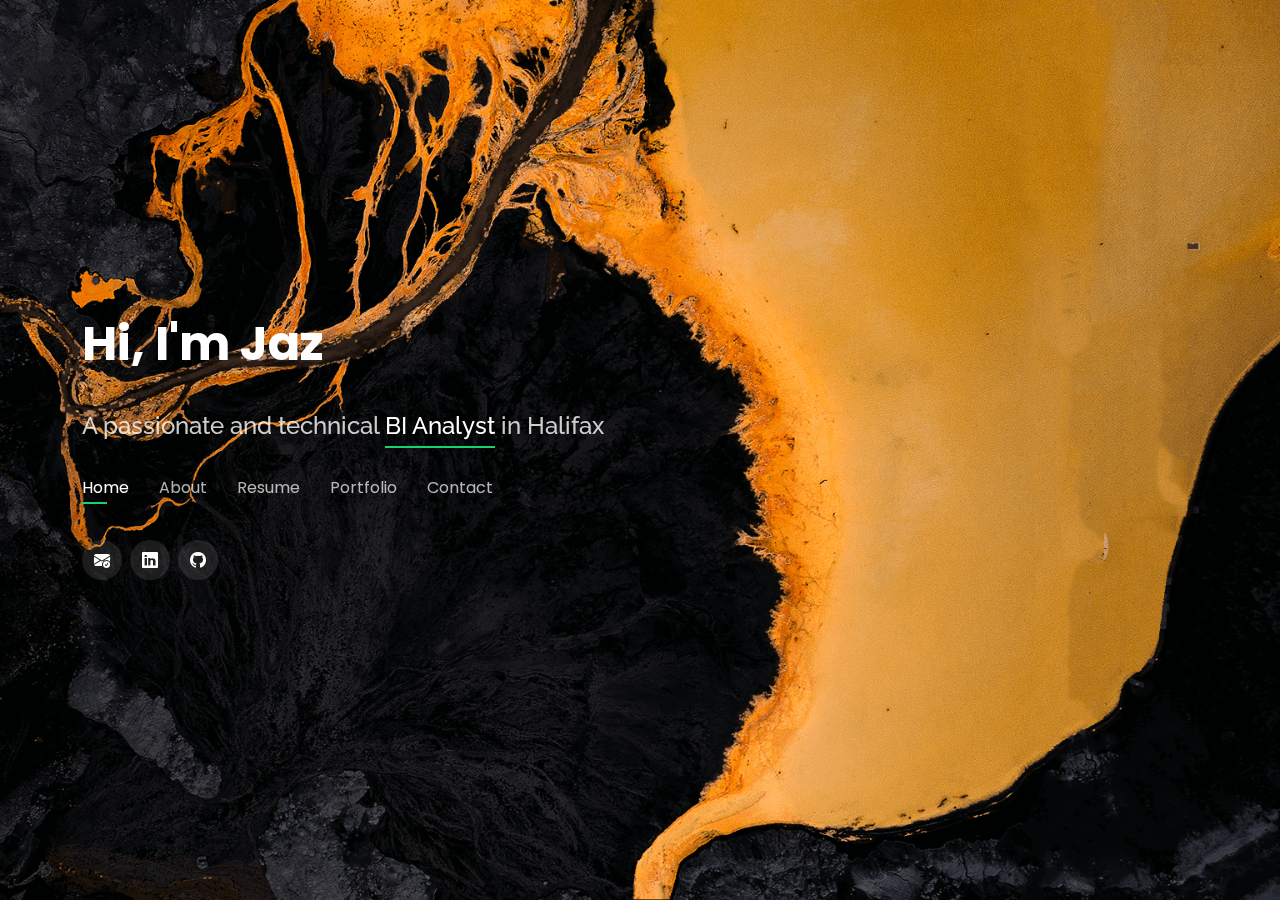
==== index.html @ 8a3c5f1a "Update index.html" ====
<!DOCTYPE html>
<html lang="en">

<head>
  <meta charset="utf-8">
  <meta content="width=device-width, initial-scale=1.0" name="viewport">

  <title>Jazmine Portfolio Website</title>
  <meta content="Jazmine's Website" name="description">
  <meta content="Author" name="keywords">

  <!-- Favicons -->
  <link href="assets/img/logo1.png" rel="icon">
  <link href="assets/img/apple-touch-icon.png" rel="apple-touch-icon">

  <!-- Google Fonts -->
  <link href="https://fonts.googleapis.com/css?family=Open+Sans:300,300i,400,400i,600,600i,700,700i|Raleway:300,300i,400,400i,500,500i,600,600i,700,700i|Poppins:300,300i,400,400i,500,500i,600,600i,700,700i" rel="stylesheet">

  <!-- Vendor CSS Files -->
  <link href="assets/vendor/bootstrap/css/bootstrap.min.css" rel="stylesheet">
  <link href="assets/vendor/bootstrap-icons/bootstrap-icons.css" rel="stylesheet">
  <link href="assets/vendor/boxicons/css/boxicons.min.css" rel="stylesheet">
  <link href="assets/vendor/glightbox/css/glightbox.min.css" rel="stylesheet">
  <link href="assets/vendor/remixicon/remixicon.css" rel="stylesheet">
  <link href="assets/vendor/swiper/swiper-bundle.min.css" rel="stylesheet">

  <!-- Template Main CSS File -->
  <link href="assets/css/style.css" rel="stylesheet">
</head>

<body>

  <!-- ======= Header ======= -->
  <header id="header">
    <div class="container">

      <h1><a href="index.html">Hi, I'm Jaz</a></h1>
      <!-- Uncomment below if you prefer to use an image logo -->
       <a href="index.html" class="mr-auto"><img src="assets/img/logo.png" alt="" class="img-fluid"></a>
      <h2>A passionate and technical  <span>BI Analyst</span> in Halifax</h2>

      <nav id="navbar" class="navbar">
        <ul>
          <li><a class="nav-link active" href="#header">Home</a></li>
          <li><a class="nav-link" href="#about">About</a></li>
          <li><a class="nav-link" href="#resume">Resume</a></li>
          <li><a class="nav-link" href="#portfolio">Portfolio</a></li>
          <li><a class="nav-link" href="#contact">Contact</a></li>
        </ul>
        <i class="bi bi-list mobile-nav-toggle"></i>
      </nav><!-- .navbar -->

      <div class="social-links">
        <a href="mailto:jazminengaji@gmail.com" class="Email"><i class="bi bi-envelope-check-fill"></i></a>
        <a href="https://linkedin.com/in/jazminengaji" class="linkedin"><i class="bi bi-linkedin"></i></a>
        <a href="https://github.com/JZMNE" class="linkedin"><i class="bi bi-github"></i></a>
      </div>

    </div>
  </header><!-- End Header -->

  <!-- ======= About Section ======= -->
  <section id="about" class="about">

    <!-- ======= About Me ======= -->
    <div class="about-me container">

      <div class="section-title">
        <h2>About</h2>
        <p>Learn more about me</p>
      </div>

      <div class="row">
        <div class="col-lg-4" data-aos="fade-right">
          <img src="assets/img/me.jpg" class="img-fluid" alt="">
        </div>
        <div class="col-lg-8 pt-4 pt-lg-0 content" data-aos="fade-left">
          <h3> BI Analyst</h3>
          <p class="fst-italic">
            A technical Business Intelligence Analyst that specializes in data warehousing, ETL, analysis and visualization to support business decision-making processes. 
            With over three years of experience in the field, I am proficient in SQL, Python, SSRS, Power BI,
            and other related data analysis and reporting tools as I have a deeper understanding of the core foundations
          </p>
          <div class="row">
            <div class="col-lg-6">
              <ul>
                <li><i class="bi bi-chevron-right"></i> <strong>Website:</strong> <span>www.jzmne.github.io</span></li>
                <li><i class="bi bi-chevron-right"></i> <strong>Email:</strong> <span>jazminengaji@gmail.com</span></li>
                <li><i class="bi bi-chevron-right"></i> <strong>City:</strong> <span>Halifax, Nova Scotia</span></li>
              </ul>
            </div>
          </div>
          <p>
            I have a strong background in data wrangling, cleaning, and manipulation, and am skilled in creating interactive dashboards and reports. 
            Furthermore, I have excellent problem-solving skills owning to my engineering background and can work independently or in a team environment. 
            My ultimate goal is to help organizations make data-driven decisions that drive business growth and success.
          </p>
        </div>
      </div>

    </div><!-- End About Me -->

    <!-- ======= Skills  ======= -->
    <div class="skills container">

      <div class="section-title">
        <h2>Skills</h2>
      </div>

      <div class="row skills-content">

        <div class="col-lg-6">

          <div class="progress">
            <span class="skill">SQL <i class="val">100%</i></span>
            <div class="progress-bar-wrap">
              <div class="progress-bar" role="progressbar" aria-valuenow="100" aria-valuemin="0" aria-valuemax="100"></div>
            </div>
          </div>

          <div class="progress">
            <span class="skill">Python <i class="val">98%</i></span>
            <div class="progress-bar-wrap">
              <div class="progress-bar" role="progressbar" aria-valuenow="98" aria-valuemin="0" aria-valuemax="100"></div>
            </div>
          </div>

          <div class="progress">
            <span class="skill">Dashboards <i class="val">97%</i></span>
            <div class="progress-bar-wrap">
              <div class="progress-bar" role="progressbar" aria-valuenow="97" aria-valuemin="0" aria-valuemax="100"></div>
            </div>
          </div>

          <div class="progress">
            <span class="skill">ETL Processes and Tools <i class="val">99%</i></span>
            <div class="progress-bar-wrap">
              <div class="progress-bar" role="progressbar" aria-valuenow="99" aria-valuemin="0" aria-valuemax="100"></div>
            </div>
          </div>

        </div>

        <div class="col-lg-6">

          <div class="progress">
            <span class="skill">Data Modelling <i class="val">98%</i></span>
            <div class="progress-bar-wrap">
              <div class="progress-bar" role="progressbar" aria-valuenow="98" aria-valuemin="0" aria-valuemax="100"></div>
            </div>
          </div>

          <div class="progress">
            <span class="skill">Machine Learning Pipelines<i class="val">98%</i></span>
            <div class="progress-bar-wrap">
              <div class="progress-bar" role="progressbar" aria-valuenow="98" aria-valuemin="0" aria-valuemax="100"></div>
            </div>
          </div>

          <div class="progress">
            <span class="skill">Reporting Services<i class="val">97%</i></span>
            <div class="progress-bar-wrap">
              <div class="progress-bar" role="progressbar" aria-valuenow="97" aria-valuemin="0" aria-valuemax="100"></div>
            </div>
          </div>

          <div class="progress">
            <span class="skill">Personality <i class="val">100%</i></span>
            <div class="progress-bar-wrap">
              <div class="progress-bar" role="progressbar" aria-valuenow="100" aria-valuemin="0" aria-valuemax="100"></div>
            </div>
          </div>

        </div>

      </div>

    </div><!-- End Skills -->

  </section><!-- End About Section -->

  <!-- ======= Resume Section ======= -->
  <section id="resume" class="resume">
    <div class="container">

      <div class="section-title">
        <h2>Resume</h2>
        <p>Check My Resume</p>
      </div>

      <div class="row">
        <div class="col-lg-6">
          <h3 class="resume-title">Sumary</h3>
          <div class="resume-item pb-0">
            <h4>Jazmine</h4>
            <p><em>An enthusiastic and skilled business intelligence analyst with about three years of experience. Highly proficient in SQL, Python, SSRS, Power BI, and other related data analysis and reporting tools with a deeper understanding of the core foundations. My strong foundation in these tools, along with my engineering background, has allowed me to excel in problem-solving and possess increased capabilities to effectively transform complex data into understandable, actionable insights.</em></p>
            <p>
            <ul>
              <li>Halifax, Nova Scotia</li>
              <li>jazminengaji@gmail.com</li>
            </ul>
            </p>
          </div>

          <h3 class="resume-title">Education</h3>
          <div class="resume-item">
            <h4>PGD in Business Intelligence &amp; Analysis</h4>
            <h5>2022 - 2023</h5>
            <p><em>Nova Scotia Community College, NS, Canada</em></p>
          </div>
          <div class="resume-item">
            <h4>Exchange Program In Business Administration</h4>
            <h5>2019 - 2020</h5>
            <p><em>Ivey Business School, UWO, ON, Canada </em></p>
          </div>
          <div class="resume-item">
            <h4>Bachelor Of engineering</h4>
            <h5>2016 - 2019</h5>
            <p><em>All Nations University, KO, Ghana</em></p>
          </div>
        </div>
        <div class="col-lg-6">
          <h3 class="resume-title">Professional Experience</h3>
          <div class="resume-item">
            <h4>Techincal Business Analyst </h4>
            <h5>2021 - 2022</h5>
            <p><em>House of Dtechpreneur</em></p>
            <p>
            <ul>
              <li>Revamped products and services through collaboration with stakeholders, fostering strong connections with clients, vendors, and stakeholders and boosting productivity by 15%.</li>
              <li>Created dashboards and reports to track key performance indicators (KPIs) and developed process flow diagrams and use cases to document business processes.</li>
            </ul>
            </p>
          </div>
          <div class="resume-item">
            <h4>Junior Data Analyst </h4>
            <h5>2020 - 2022</h5>
            <p><em>KALTANI Recycling Company</em></p>
            <p>
            <ul>
              <li>Designed and implemented efficient and secure database systems to handle and analyze data, taking into consideration all technical aspects of the recycling machines.</li>
              <li>Monitored and analyzed information to assess performance and identified opportunities for improving processes in the recycling operations, resulting in reduced downtime.</li>
            </ul>
            </p>
          </div>

          <div class="resume-item"style="text-align: center;">
             <h5><a href="./assets/file/Resume.pdf" class="readmore" >View my Detailed CV</a></h5>
          </div>
        </div>
      </div>

    </div>
  </section><!-- End Resume Section -->

  
  <!-- ======= Portfolio Section ======= -->
  <section id="portfolio" class="portfolio">
    <div class="container">

      <div class="section-title">
        <h2>Portfolio</h2>
        <p>My Works</p>
      </div>

      <div class="row">
        <div class="col-lg-12 d-flex justify-content-center">
          <ul id="portfolio-flters">
            <li data-filter="*" class="filter-active">All</li> 
            <li data-filter=".filter-viz">Data Visualization</li>
            <li data-filter=".filter-mod">Data Modelling</li>
            <li data-filter=".filter-ml">Machine Learning</li>
          </ul>
        </div>
      </div>

      <div class="row portfolio-container">

        <div class="col-lg-4 col-md-6 portfolio-item filter-viz">
          <div class="portfolio-wrap">
            <img src="assets/img/portfolio/county.png" class="img-fluid">
            <div class="portfolio-info">
              <h4>NS Population</h4>
              <p>This project visualizes the population growth data for the province of Nova Scotia, Canada and covers the years 2014 to 2021.</p>
              <div class="portfolio-links">  
               <a href="https://github.com/JZMNE/NS-Population"><i class="bx bxl-github"></i></a>
              </div>
            </div>
          </div>
        </div>

        <div class="col-lg-4 col-md-6 portfolio-item filter-ml">
          <div class="portfolio-wrap">
            <img src="assets/img/portfolio/olympics.jpg" class="img-fluid">
            <div class="portfolio-info">
              <h4>The Olympics</h4>
              <p>The project aims to leverage ETL pipelines and machine learning techniques to analyze Olympics data and develop a predictive model that can identify 
                athletes most likely to win medals in their respective events.</p>
              <div class="portfolio-links">  
               <a href="https://github.com/JZMNE/The-Olympics"><i class="bx bx bxl-github"></i></a>
              </div>
            </div>
          </div>
        </div>

        <div class="col-lg-4 col-md-6 portfolio-item filter-viz">
          <div class="portfolio-wrap">
            <img src="assets/img/portfolio/UK.png" class="img-fluid">
            <div class="portfolio-info">
              <h4>UK Casualty Dashboard (Replica)</h4>
              <p>This project is a replica dashboard that displays UK casualty data sourced from the <a href="https://maps.dft.gov.uk/road-casualties/index.html"> UK government website</a>.
              <div class="portfolio-links">
                <a href="https://github.com/JZMNE/UK-Casualty-Dashboard-Replica"><i class="bx bxl-github"></i></a>
              </div>
            </div>
          </div>
        </div>

        <div class="col-lg-4 col-md-6 portfolio-item filter-mod">
          <div class="portfolio-wrap">
            <img src="assets/img/portfolio/ETL.png" class="img-fluid">
            <div class="portfolio-info">
              <h4>UK Casualty ETL</h4>
              <p>A screenshot showing the ETL done on visual studio for the UK casualty dashboard</p>
              <div class="portfolio-links">
                <a href="https://github.com/JZMNE/Portfolio/tree/main/SSIS%20project"><i class="bx bxl-github"></i></a>
              </div>
            </div>
          </div>
        </div>

        <div class="col-lg-4 col-md-6 portfolio-item filter-viz">
          <div class="portfolio-wrap">
            <img src="assets/img/portfolio/donut.png" class="img-fluid">
            <div class="portfolio-info">
              <h4>Donut Chart in Python</h4>
              <p>This module provides a simple function to create a well-designed donut chart in Python.</p>
              <div class="portfolio-links">  
               <a href="https://www.youtube.com/embed/1ZBD9mI8siw"><i class="bx bxl-youtube"></i></a>
               <a href="https://github.com/JZMNE/Donut_Module_For_Python"><i class="bx bxl-github"></i></a>
              </div>
            </div>
          </div>
        </div>
     
        <div class="col-lg-4 col-md-6 portfolio-item filter-viz">
          <div class="portfolio-wrap">
            <img src="assets/img/portfolio/SSRS.png" class="img-fluid">
            <div class="portfolio-info">
              <h4>Space Mission</h4>
              <p>A screenshot of an SSRS report showing Data about Space Mission from 1960s to 2020s</p>
            </div>
          </div>
        </div>

        <div class="col-lg-4 col-md-6 portfolio-item filter-viz">
          <div class="portfolio-wrap">
            <img src="assets/img/portfolio/health.png" class="img-fluid" >
            <div class="portfolio-info">
              <h4>NS Emergency LOS</h4>
              <p>A screenshot of a Power Bi presenatation showing Data about NS Emergency Wait times</p>
              <div class="portfolio-links">  
                <a href="https://github.com/JZMNE/Portfolio/blob/main/NSHealth.pbix"><i class="bx bxl-github"></i></a>
               </div>
            </div>
          </div>
        </div>

        <div class="col-lg-4 col-md-6 portfolio-item filter-mod">
          <div class="portfolio-wrap">
            <img src="assets/img/portfolio/awdw.png" class="img-fluid">
            <div class="portfolio-info">
              <h4>Adventure Works Model</h4>
              <p>A data model of the Microsoft Adventure works Data</p>
              <div class="portfolio-links">
                <a href="https://github.com/JZMNE/Portfolio/tree/main/AWDW"><i class="bx bxl-github"></i></a>
            </div>
          </div>
        </div>

      </div>
    </div>
  </section><!-- End Portfolio Section -->


  <!-- ======= Contact Section ======= -->
  <section id="contact" class="contact">
    <div class="container">

      <div class="section-title">
        <h2>Contact</h2>
        <p>Contact Me</p>
      </div>

      <div class="row mt-2">

        <div class="col-md-6 mt-4 d-flex align-items-stretch">
          <div class="info-box">
            <i class="bx bx-envelope"></i>
            <h3>Email Me</h3>
            <a href="mailto:jazminengaji@gmail.com" class="Email">jazminengaji@gmail.com</a>
          </div>
        </div>

        <div class="col-md-6 mt-4 d-flex align-items-stretch">
          <div class="info-box">
            <i class="bx bx-share-alt"></i>
            <h3>Social Profiles</h3>
            <div class="social-links">
              <a href="https://linkedin.com/in/jazminengaji" class="linkedin"><i class="bi bi-linkedin"></i></a>
              <a href="https://github.com/JZMNE" class="linkedin"><i class="bi bi-github"></i></a>
            </div>
          </div>
        </div>
     
        <form class=" mt-4">
          <div class="row">
            <div class="col-md-12 mb-4 mb-md-0 mx-auto" data-aos="fade-up">
              <div data-tf-widget="IVrxTaoo" data-tf-opacity="79" data-tf-iframe-props="title=Website" data-tf-transitive-search-params data-tf-medium="snippet" style="width:100%;height:500px;"></div>
              <script src="//embed.typeform.com/next/embed.js"></script>
            </div>
          </div>
        </form>

    </div>
  </section><!-- End Contact Section -->

  <div class="credits">
    <!-- All the links in the footer should remain intact. -->
    <!-- You can delete the links only if you purchased the pro version. -->
    <!-- Licensing information: https://bootstrapmade.com/license/ -->
    <!-- Purchase the pro version with working PHP/AJAX contact form: https://bootstrapmade.com/personal-free-resume-bootstrap-template/ -->
  </div>

  <!-- Vendor JS Files -->
  <script src="assets/vendor/purecounter/purecounter_vanilla.js"></script>
  <script src="assets/vendor/bootstrap/js/bootstrap.bundle.min.js"></script>
  <script src="assets/vendor/glightbox/js/glightbox.min.js"></script>
  <script src="assets/vendor/isotope-layout/isotope.pkgd.min.js"></script>
  <script src="assets/vendor/swiper/swiper-bundle.min.js"></script>
  <script src="assets/vendor/waypoints/noframework.waypoints.js"></script>
  <script src="assets/vendor/php-email-form/validate.js"></script>

  <!-- Template Main JS File -->
  <script src="assets/js/main.js"></script>

</body>

</html>
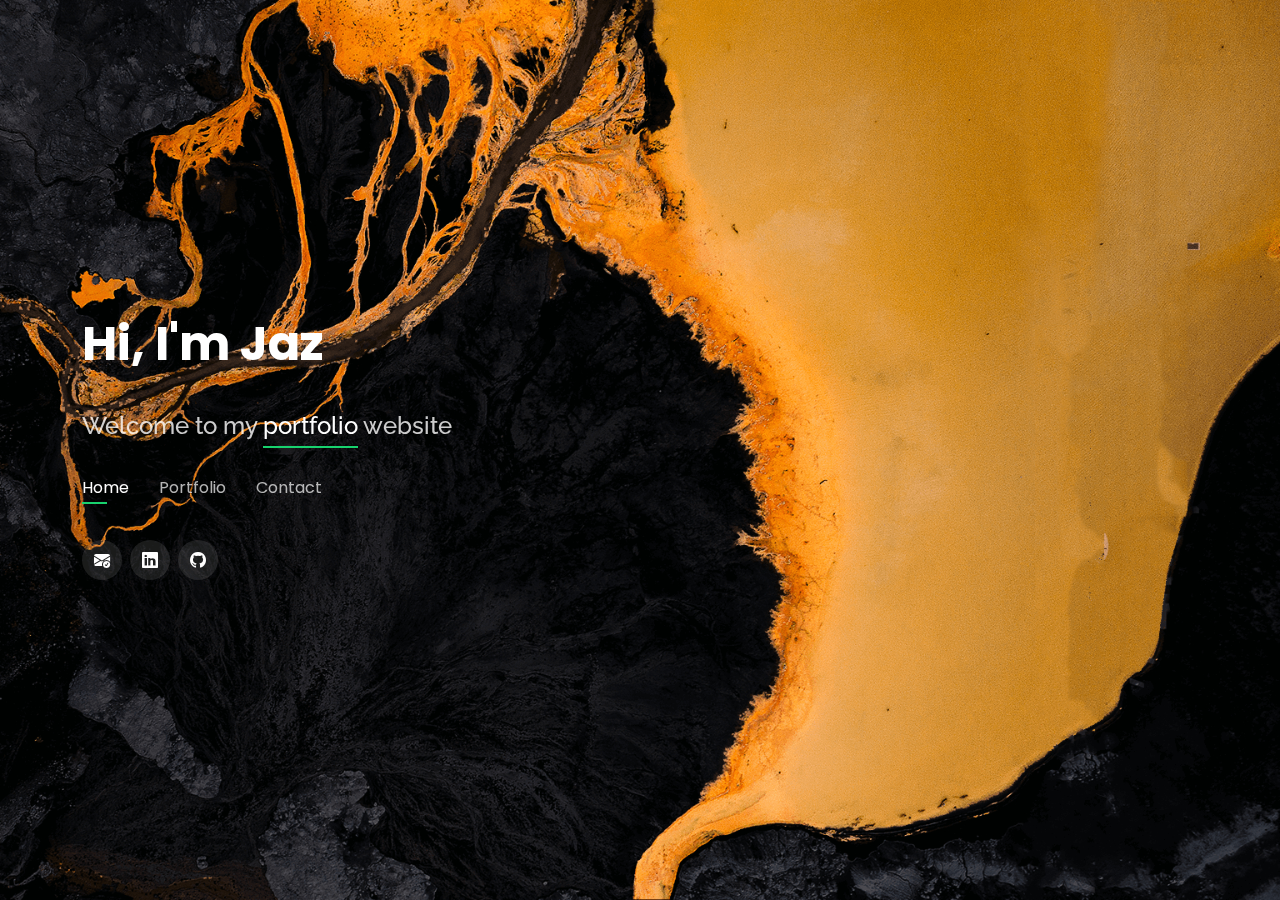
==== commit d20e6f2a: "Removing redundant pages" ====
--- a/index.html
+++ b/index.html
@@ -37,13 +37,11 @@
       <h1><a href="index.html">Hi, I'm Jaz</a></h1>
       <!-- Uncomment below if you prefer to use an image logo -->
        <a href="index.html" class="mr-auto"><img src="assets/img/logo.png" alt="" class="img-fluid"></a>
-      <h2>A passionate and technical  <span>BI Analyst</span> in Halifax</h2>
+      <h2>Welcome to my <span>portfolio</span> website</h2>
 
       <nav id="navbar" class="navbar">
         <ul>
           <li><a class="nav-link active" href="#header">Home</a></li>
-          <li><a class="nav-link" href="#about">About</a></li>
-          <li><a class="nav-link" href="#resume">Resume</a></li>
           <li><a class="nav-link" href="#portfolio">Portfolio</a></li>
           <li><a class="nav-link" href="#contact">Contact</a></li>
         </ul>
@@ -59,201 +57,6 @@
     </div>
   </header><!-- End Header -->
 
-  <!-- ======= About Section ======= -->
-  <section id="about" class="about">
-
-    <!-- ======= About Me ======= -->
-    <div class="about-me container">
-
-      <div class="section-title">
-        <h2>About</h2>
-        <p>Learn more about me</p>
-      </div>
-
-      <div class="row">
-        <div class="col-lg-4" data-aos="fade-right">
-          <img src="assets/img/me.jpg" class="img-fluid" alt="">
-        </div>
-        <div class="col-lg-8 pt-4 pt-lg-0 content" data-aos="fade-left">
-          <h3> BI Analyst</h3>
-          <p class="fst-italic">
-            A technical Business Intelligence Analyst that specializes in data warehousing, ETL, analysis and visualization to support business decision-making processes. 
-            With over three years of experience in the field, I am proficient in SQL, Python, SSRS, Power BI,
-            and other related data analysis and reporting tools as I have a deeper understanding of the core foundations
-          </p>
-          <div class="row">
-            <div class="col-lg-6">
-              <ul>
-                <li><i class="bi bi-chevron-right"></i> <strong>Website:</strong> <span>www.jzmne.github.io</span></li>
-                <li><i class="bi bi-chevron-right"></i> <strong>Email:</strong> <span>jazminengaji@gmail.com</span></li>
-                <li><i class="bi bi-chevron-right"></i> <strong>City:</strong> <span>Halifax, Nova Scotia</span></li>
-              </ul>
-            </div>
-          </div>
-          <p>
-            I have a strong background in data wrangling, cleaning, and manipulation, and am skilled in creating interactive dashboards and reports. 
-            Furthermore, I have excellent problem-solving skills owning to my engineering background and can work independently or in a team environment. 
-            My ultimate goal is to help organizations make data-driven decisions that drive business growth and success.
-          </p>
-        </div>
-      </div>
-
-    </div><!-- End About Me -->
-
-    <!-- ======= Skills  ======= -->
-    <div class="skills container">
-
-      <div class="section-title">
-        <h2>Skills</h2>
-      </div>
-
-      <div class="row skills-content">
-
-        <div class="col-lg-6">
-
-          <div class="progress">
-            <span class="skill">SQL <i class="val">100%</i></span>
-            <div class="progress-bar-wrap">
-              <div class="progress-bar" role="progressbar" aria-valuenow="100" aria-valuemin="0" aria-valuemax="100"></div>
-            </div>
-          </div>
-
-          <div class="progress">
-            <span class="skill">Python <i class="val">98%</i></span>
-            <div class="progress-bar-wrap">
-              <div class="progress-bar" role="progressbar" aria-valuenow="98" aria-valuemin="0" aria-valuemax="100"></div>
-            </div>
-          </div>
-
-          <div class="progress">
-            <span class="skill">Dashboards <i class="val">97%</i></span>
-            <div class="progress-bar-wrap">
-              <div class="progress-bar" role="progressbar" aria-valuenow="97" aria-valuemin="0" aria-valuemax="100"></div>
-            </div>
-          </div>
-
-          <div class="progress">
-            <span class="skill">ETL Processes and Tools <i class="val">99%</i></span>
-            <div class="progress-bar-wrap">
-              <div class="progress-bar" role="progressbar" aria-valuenow="99" aria-valuemin="0" aria-valuemax="100"></div>
-            </div>
-          </div>
-
-        </div>
-
-        <div class="col-lg-6">
-
-          <div class="progress">
-            <span class="skill">Data Modelling <i class="val">98%</i></span>
-            <div class="progress-bar-wrap">
-              <div class="progress-bar" role="progressbar" aria-valuenow="98" aria-valuemin="0" aria-valuemax="100"></div>
-            </div>
-          </div>
-
-          <div class="progress">
-            <span class="skill">Machine Learning Pipelines<i class="val">98%</i></span>
-            <div class="progress-bar-wrap">
-              <div class="progress-bar" role="progressbar" aria-valuenow="98" aria-valuemin="0" aria-valuemax="100"></div>
-            </div>
-          </div>
-
-          <div class="progress">
-            <span class="skill">Reporting Services<i class="val">97%</i></span>
-            <div class="progress-bar-wrap">
-              <div class="progress-bar" role="progressbar" aria-valuenow="97" aria-valuemin="0" aria-valuemax="100"></div>
-            </div>
-          </div>
-
-          <div class="progress">
-            <span class="skill">Personality <i class="val">100%</i></span>
-            <div class="progress-bar-wrap">
-              <div class="progress-bar" role="progressbar" aria-valuenow="100" aria-valuemin="0" aria-valuemax="100"></div>
-            </div>
-          </div>
-
-        </div>
-
-      </div>
-
-    </div><!-- End Skills -->
-
-  </section><!-- End About Section -->
-
-  <!-- ======= Resume Section ======= -->
-  <section id="resume" class="resume">
-    <div class="container">
-
-      <div class="section-title">
-        <h2>Resume</h2>
-        <p>Check My Resume</p>
-      </div>
-
-      <div class="row">
-        <div class="col-lg-6">
-          <h3 class="resume-title">Sumary</h3>
-          <div class="resume-item pb-0">
-            <h4>Jazmine</h4>
-            <p><em>An enthusiastic and skilled business intelligence analyst with about three years of experience. Highly proficient in SQL, Python, SSRS, Power BI, and other related data analysis and reporting tools with a deeper understanding of the core foundations. My strong foundation in these tools, along with my engineering background, has allowed me to excel in problem-solving and possess increased capabilities to effectively transform complex data into understandable, actionable insights.</em></p>
-            <p>
-            <ul>
-              <li>Halifax, Nova Scotia</li>
-              <li>jazminengaji@gmail.com</li>
-            </ul>
-            </p>
-          </div>
-
-          <h3 class="resume-title">Education</h3>
-          <div class="resume-item">
-            <h4>PGD in Business Intelligence &amp; Analysis</h4>
-            <h5>2022 - 2023</h5>
-            <p><em>Nova Scotia Community College, NS, Canada</em></p>
-          </div>
-          <div class="resume-item">
-            <h4>Exchange Program In Business Administration</h4>
-            <h5>2019 - 2020</h5>
-            <p><em>Ivey Business School, UWO, ON, Canada </em></p>
-          </div>
-          <div class="resume-item">
-            <h4>Bachelor Of engineering</h4>
-            <h5>2016 - 2019</h5>
-            <p><em>All Nations University, KO, Ghana</em></p>
-          </div>
-        </div>
-        <div class="col-lg-6">
-          <h3 class="resume-title">Professional Experience</h3>
-          <div class="resume-item">
-            <h4>Techincal Business Analyst </h4>
-            <h5>2021 - 2022</h5>
-            <p><em>House of Dtechpreneur</em></p>
-            <p>
-            <ul>
-              <li>Revamped products and services through collaboration with stakeholders, fostering strong connections with clients, vendors, and stakeholders and boosting productivity by 15%.</li>
-              <li>Created dashboards and reports to track key performance indicators (KPIs) and developed process flow diagrams and use cases to document business processes.</li>
-            </ul>
-            </p>
-          </div>
-          <div class="resume-item">
-            <h4>Junior Data Analyst </h4>
-            <h5>2020 - 2022</h5>
-            <p><em>KALTANI Recycling Company</em></p>
-            <p>
-            <ul>
-              <li>Designed and implemented efficient and secure database systems to handle and analyze data, taking into consideration all technical aspects of the recycling machines.</li>
-              <li>Monitored and analyzed information to assess performance and identified opportunities for improving processes in the recycling operations, resulting in reduced downtime.</li>
-            </ul>
-            </p>
-          </div>
-
-          <div class="resume-item"style="text-align: center;">
-             <h5><a href="./assets/file/Resume.pdf" class="readmore" >View my Detailed CV</a></h5>
-          </div>
-        </div>
-      </div>
-
-    </div>
-  </section><!-- End Resume Section -->
-
-  
   <!-- ======= Portfolio Section ======= -->
   <section id="portfolio" class="portfolio">
     <div class="container">
@@ -276,28 +79,29 @@
 
       <div class="row portfolio-container">
 
-        <div class="col-lg-4 col-md-6 portfolio-item filter-viz">
-          <div class="portfolio-wrap">
-            <img src="assets/img/portfolio/county.png" class="img-fluid">
-            <div class="portfolio-info">
-              <h4>NS Population</h4>
-              <p>This project visualizes the population growth data for the province of Nova Scotia, Canada and covers the years 2014 to 2021.</p>
-              <div class="portfolio-links">  
-               <a href="https://github.com/JZMNE/NS-Population"><i class="bx bxl-github"></i></a>
-              </div>
-            </div>
-          </div>
-        </div>
-
         <div class="col-lg-4 col-md-6 portfolio-item filter-ml">
           <div class="portfolio-wrap">
-            <img src="assets/img/portfolio/olympics.jpg" class="img-fluid">
+            <img src="assets/img/portfolio/olympics.gif" class="img-fluid">
             <div class="portfolio-info">
               <h4>The Olympics</h4>
               <p>The project aims to leverage ETL pipelines and machine learning techniques to analyze Olympics data and develop a predictive model that can identify 
                 athletes most likely to win medals in their respective events.</p>
               <div class="portfolio-links">  
+               <a href="https://www.youtube.com/embed/ANqaJvBj9EU"><i class="bx bxl-youtube"></i></a>
                <a href="https://github.com/JZMNE/The-Olympics"><i class="bx bx bxl-github"></i></a>
+              </div>
+            </div>
+          </div>
+        </div>
+
+        <div class="col-lg-4 col-md-6 portfolio-item filter-mod">
+          <div class="portfolio-wrap">
+            <img src="assets/img/portfolio/ETL.png" class="img-fluid">
+            <div class="portfolio-info">
+              <h4>UK Casualty ETL</h4>
+              <p>A screenshot showing the ETL done on visual studio for the UK casualty dashboard</p>
+              <div class="portfolio-links">
+                <a href="https://github.com/JZMNE/Portfolio/tree/main/SSIS%20project"><i class="bx bxl-github"></i></a>
               </div>
             </div>
           </div>
@@ -316,14 +120,14 @@
           </div>
         </div>
 
-        <div class="col-lg-4 col-md-6 portfolio-item filter-mod">
-          <div class="portfolio-wrap">
-            <img src="assets/img/portfolio/ETL.png" class="img-fluid">
-            <div class="portfolio-info">
-              <h4>UK Casualty ETL</h4>
-              <p>A screenshot showing the ETL done on visual studio for the UK casualty dashboard</p>
-              <div class="portfolio-links">
-                <a href="https://github.com/JZMNE/Portfolio/tree/main/SSIS%20project"><i class="bx bxl-github"></i></a>
+        <div class="col-lg-4 col-md-6 portfolio-item filter-viz">
+          <div class="portfolio-wrap">
+            <img src="assets/img/portfolio/county.png" class="img-fluid">
+            <div class="portfolio-info">
+              <h4>NS Population</h4>
+              <p>This project visualizes the population growth data for the province of Nova Scotia, Canada and covers the years 2014 to 2021.</p>
+              <div class="portfolio-links">  
+               <a href="https://github.com/JZMNE/NS-Population"><i class="bx bxl-github"></i></a>
               </div>
             </div>
           </div>
@@ -446,4 +250,4 @@
 
 </body>
 
-</html>+</html>
